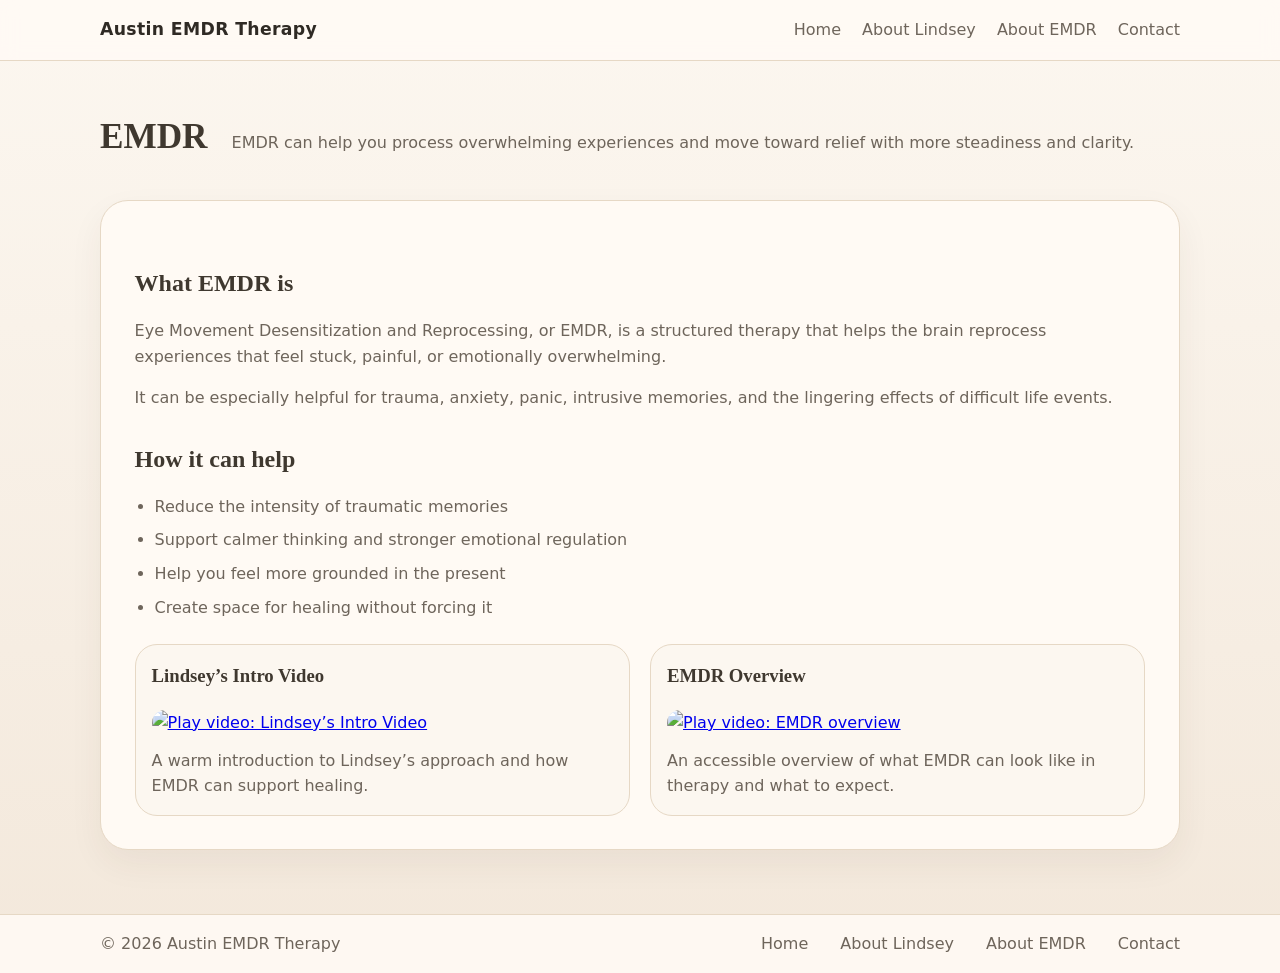
==== about-emdr.html @ 5ae19990 "Change About EMDR heading to 'EMDR'" ====
<!DOCTYPE html>
<html lang="en">
<head>
  <meta charset="UTF-8" />
  <meta name="viewport" content="width=device-width, initial-scale=1.0" />
  <title>About EMDR - Austin EMDR Therapy</title>
  <link rel="stylesheet" href="styles.css" />
</head>
<body>
  <header class="site-header">
    <div class="container header-inner">
      <a class="brand" href="index.html">Austin EMDR Therapy</a>
      <nav class="site-nav">
        <a href="index.html">Home</a>
        <a href="about.html">About Lindsey</a>
        <a href="about-emdr.html">About EMDR</a>
        <a href="contact.html">Contact</a>
      </nav>
    </div>
  </header>

  <main class="page-content container">
    <section class="page-heading">
      <h1>EMDR</h1>
      <p>EMDR can help you process overwhelming experiences and move toward relief with more steadiness and clarity.</p>
    </section>

    <section class="about-content">
      <h2>What EMDR is</h2>
      <p>Eye Movement Desensitization and Reprocessing, or EMDR, is a structured therapy that helps the brain reprocess experiences that feel stuck, painful, or emotionally overwhelming.</p>
      <p>It can be especially helpful for trauma, anxiety, panic, intrusive memories, and the lingering effects of difficult life events.</p>

      <h2>How it can help</h2>
      <ul>
        <li>Reduce the intensity of traumatic memories</li>
        <li>Support calmer thinking and stronger emotional regulation</li>
        <li>Help you feel more grounded in the present</li>
        <li>Create space for healing without forcing it</li>
      </ul>

      <div class="video-grid">
        <article class="video-card">
          <h3>Lindsey’s Intro Video</h3>
          <a href="https://www.fireflytherapyaustin.com/" target="_blank" rel="noopener noreferrer">
            <img src="https://www.fireflytherapyaustin.com/wp-content/uploads/2025/11/video-placeholder4.png" alt="Play video: Lindsey’s Intro Video" />
          </a>
          <p>A warm introduction to Lindsey’s approach and how EMDR can support healing.</p>
        </article>

        <article class="video-card">
          <h3>EMDR Overview</h3>
          <a href="https://www.fireflytherapyaustin.com/" target="_blank" rel="noopener noreferrer">
            <img src="https://www.fireflytherapyaustin.com/wp-content/uploads/2025/11/video-placeholder4.png" alt="Play video: EMDR overview" />
          </a>
          <p>An accessible overview of what EMDR can look like in therapy and what to expect.</p>
        </article>
      </div>
    </section>
  </main>

  <footer class="site-footer">
    <div class="container footer-inner">
      <p>© 2026 Austin EMDR Therapy</p>
      <nav class="footer-nav">
        <a href="index.html">Home</a>
        <a href="about.html">About Lindsey</a>
        <a href="about-emdr.html">About EMDR</a>
        <a href="contact.html">Contact</a>
      </nav>
    </div>
  </footer>
</body>
</html>
---- styles.css ----
:root {
  color-scheme: light;
  font-family: Inter, "Segoe UI", system-ui, -apple-system, BlinkMacSystemFont, sans-serif;
  line-height: 1.6;
  color: #2f2a24;
  background: #f7efe4;
  --cream: #fcf7f0;
  --cream-strong: #f3e8db;
  --ink: #2f2a24;
  --muted: #6e655b;
  --sage: #6f7f64;
  --sage-dark: #4f5f46;
  --accent: #a97a4f;
  --accent-deep: #7d5834;
  --border: #e6d8c5;
  --card: #fffaf4;
}

* {
  box-sizing: border-box;
}

body {
  margin: 0;
  min-height: 100vh;
  background: linear-gradient(180deg, #fcf7f0 0%, #f3e8db 100%);
  color: var(--ink);
}

.container {
  width: min(1080px, calc(100% - 2rem));
  margin: 0 auto;
}

.site-header,
.site-footer {
  background: rgba(255, 250, 244, 0.9);
  backdrop-filter: blur(8px);
  border-bottom: 1px solid var(--border);
}

.site-footer {
  border-top: 1px solid var(--border);
  border-bottom: none;
}

.header-inner,
.footer-inner {
  display: flex;
  align-items: center;
  justify-content: space-between;
  gap: 1rem;
  padding: 1rem 0;
}

.brand {
  font-size: 1.08rem;
  font-weight: 700;
  color: var(--ink);
  text-decoration: none;
  letter-spacing: 0.02em;
}

.site-nav a,
.footer-nav a {
  color: var(--muted);
  text-decoration: none;
  margin-left: 1rem;
}

.site-nav a:hover,
.footer-nav a:hover {
  color: var(--sage-dark);
}

.page-content {
  padding: 3rem 0 4rem;
}

.hero {
  position: relative;
  overflow: hidden;
  background:
    linear-gradient(135deg, rgba(247, 239, 228, 0.82) 0%, rgba(255, 250, 244, 0.7) 70%),
    url('https://images.unsplash.com/photo-1466692476868-aef1dfb1e735?auto=format&fit=crop&w=1400&q=80') center/cover no-repeat;
  border: 1px solid var(--border);
  border-radius: 30px;
  padding: 3.25rem 3rem;
  text-align: left;
  box-shadow: 0 18px 45px rgba(74, 54, 33, 0.08);
}

.hero::before {
  content: "";
  position: absolute;
  right: -2rem;
  bottom: -2rem;
  width: 240px;
  height: 240px;
  background: radial-gradient(circle, rgba(169, 122, 79, 0.16), transparent 70%);
  pointer-events: none;
}

.hero h1 {
  margin: 0 0 1rem;
  font-size: clamp(2rem, 4vw, 3.2rem);
  letter-spacing: -0.03em;
  line-height: 1.1;
  color: #3f382f;
  font-family: "Iowan Old Style", "Palatino Linotype", "Book Antiqua", serif;
  max-width: none;
  white-space: nowrap;
}

.hero p {
  max-width: 62ch;
  margin: 0 0 2rem;
  color: var(--muted);
  font-size: 1.02rem;
}

.hero-actions {
  display: flex;
  flex-wrap: wrap;
  justify-content: flex-start;
  gap: 1rem;
}

.button {
  display: inline-flex;
  align-items: center;
  justify-content: center;
  padding: 0.95rem 1.7rem;
  border: none;
  border-radius: 999px;
  background: linear-gradient(135deg, var(--accent) 0%, var(--accent-deep) 100%);
  color: #ffffff;
  font-weight: 600;
  text-decoration: none;
  cursor: pointer;
  box-shadow: 0 10px 24px rgba(125, 88, 52, 0.18);
}

.button-secondary {
  background: var(--card);
  color: var(--sage-dark);
  border: 1px solid var(--border);
  box-shadow: none;
}

.intro-grid {
  display: grid;
  gap: 1.35rem;
  margin-top: 2rem;
  grid-template-columns: repeat(auto-fit, minmax(220px, 1fr));
}

.intro-grid article {
  background: var(--card);
  border: 1px solid var(--border);
  border-radius: 22px;
  padding: 1.7rem;
  box-shadow: 0 10px 24px rgba(74, 54, 33, 0.05);
}

.intro-grid h2 {
  margin-top: 0;
  color: #3f382f;
  font-family: "Iowan Old Style", "Palatino Linotype", "Book Antiqua", serif;
}

.about-content,
.contact-form-section {
  background: var(--card);
  border: 1px solid var(--border);
  border-radius: 28px;
  padding: 2.1rem;
  box-shadow: 0 14px 34px rgba(74, 54, 33, 0.06);
}

.page-heading {
  margin-bottom: 1.5rem;
}

/* Layout for About page heading with photo on the right */
.page-heading {
  display: flex;
  align-items: center;
  gap: 1.5rem;
}

.page-heading .heading-text {
  flex: 1 1 auto;
}

.about-photo {
  flex: 0 0 260px;
  margin-left: auto;
}

.about-photo img {
  display: block;
  width: 100%;
  height: auto;
  border-radius: 14px;
  object-fit: cover;
  box-shadow: 0 12px 30px rgba(74, 54, 33, 0.08);
}

.page-heading h1 {
  margin: 0 0 0.7rem;
  font-size: 2.2rem;
  color: #3f382f;
  font-family: "Iowan Old Style", "Palatino Linotype", "Book Antiqua", serif;
}

.page-heading p {
  margin: 0;
  color: var(--muted);
}

.about-content h2,
.contact-form-section h2 {
  margin-top: 1.8rem;
  margin-bottom: 0.7rem;
  color: #3f382f;
  font-family: "Iowan Old Style", "Palatino Linotype", "Book Antiqua", serif;
}

.about-content p,
.about-content li,
.contact-form-section p {
  color: var(--muted);
}

.about-content ul {
  padding-left: 1.25rem;
}

.about-content li {
  margin-bottom: 0.5rem;
}

.contact-form-section {
  display: grid;
  gap: 2rem;
}

.contact-form {
  display: grid;
  gap: 1rem;
}

.contact-form input,
.contact-form textarea {
  width: 100%;
  padding: 0.95rem 1rem;
  border: 1px solid var(--border);
  border-radius: 14px;
  font: inherit;
  color: var(--ink);
  background: #fcf7f0;
}

.contact-form label {
  display: block;
  font-weight: 600;
  color: var(--sage-dark);
}

.contact-details {
  padding: 1rem 1.25rem;
  border: 1px solid var(--border);
  border-radius: 20px;
  background: #f8efe3;
}

.video-grid {
  display: grid;
  gap: 1.25rem;
  margin-top: 1.5rem;
  grid-template-columns: repeat(auto-fit, minmax(240px, 1fr));
}

.video-card {
  background: #fcf7f0;
  border: 1px solid var(--border);
  border-radius: 22px;
  padding: 1rem;
}

.video-card h3 {
  margin-top: 0;
  color: #3f382f;
  font-family: "Iowan Old Style", "Palatino Linotype", "Book Antiqua", serif;
}

.video-card img {
  display: block;
  width: 100%;
  border-radius: 14px;
  margin-bottom: 0.75rem;
}

.video-card p {
  margin: 0;
  color: var(--muted);
}

.site-footer p {
  margin: 0;
  color: var(--muted);
}

.site-footer .footer-nav {
  display: flex;
  gap: 1rem;
  flex-wrap: wrap;
}

@media (max-width: 720px) {
  .hero {
    padding: 2.25rem 1.25rem;
  }

  .header-inner,
  .footer-inner {
    flex-direction: column;
    align-items: flex-start;
  }

  .site-nav a,
  .footer-nav a {
    margin-left: 0;
  }

  .page-heading {
    flex-direction: column;
    gap: 1rem;
  }

  .about-photo {
    flex: 0 0 auto;
    width: min(320px, 60%);
    margin-left: 0;
    align-self: center;
  }
}
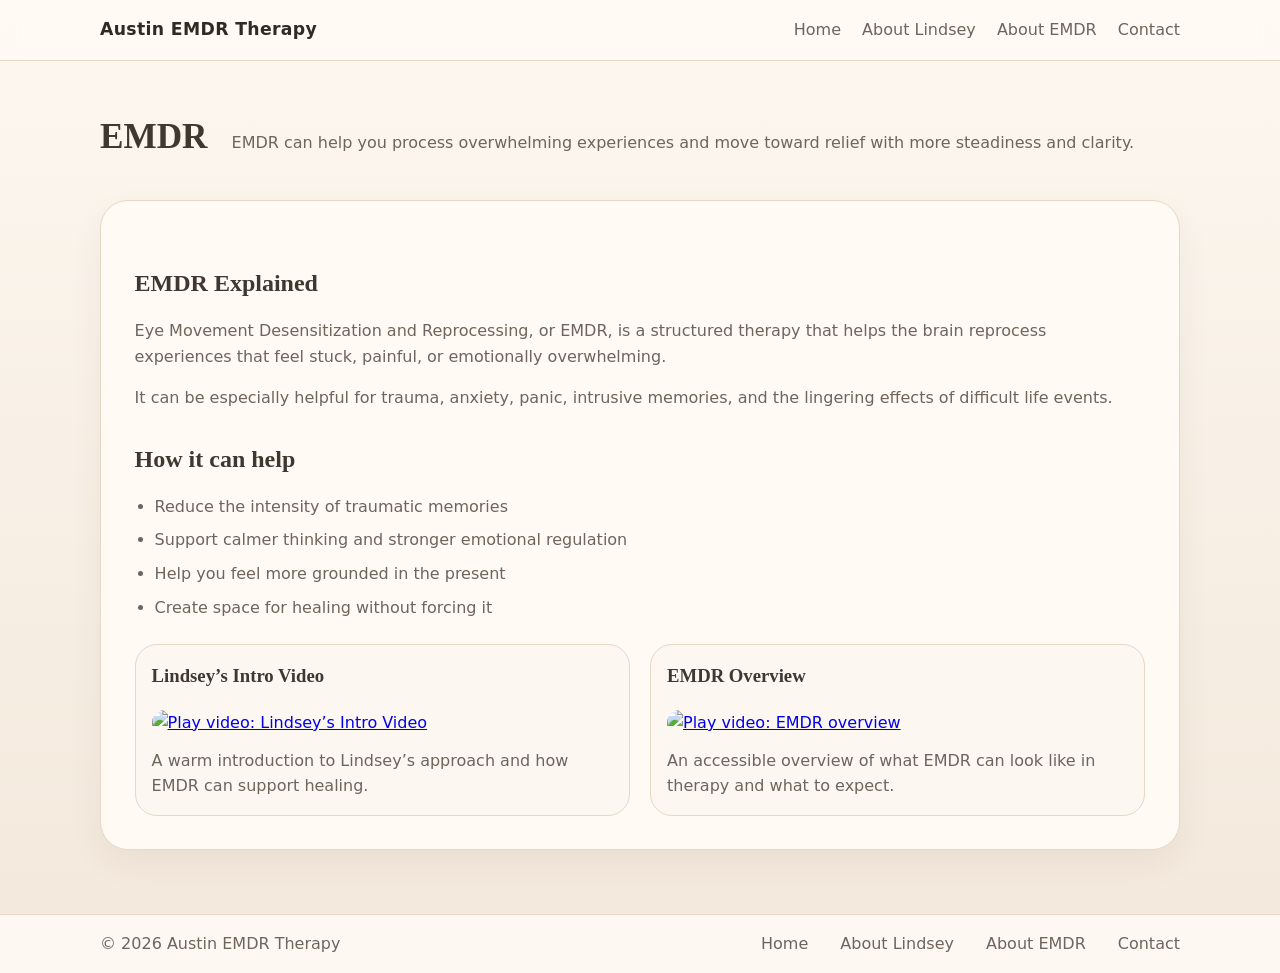
==== commit 07b4d2dc: "Change EMDR page heading from 'What EMDR is' to 'EMDR Explained'" ====
--- a/about-emdr.html
+++ b/about-emdr.html
@@ -26,7 +26,7 @@
     </section>
 
     <section class="about-content">
-      <h2>What EMDR is</h2>
+      <h2>EMDR Explained</h2>
       <p>Eye Movement Desensitization and Reprocessing, or EMDR, is a structured therapy that helps the brain reprocess experiences that feel stuck, painful, or emotionally overwhelming.</p>
       <p>It can be especially helpful for trauma, anxiety, panic, intrusive memories, and the lingering effects of difficult life events.</p>
 
--- a/styles.css
+++ b/styles.css
@@ -163,10 +163,33 @@
   box-shadow: 0 10px 24px rgba(74, 54, 33, 0.05);
 }
 
+.intro-grid article ul {
+  margin: 1.25rem 0 0;
+  padding-left: 1.45rem;
+  color: var(--muted);
+  list-style: disc;
+  list-style-position: inside;
+  font-family: Inter, "Segoe UI", system-ui, -apple-system, BlinkMacSystemFont, sans-serif;
+}
+
+.intro-grid article ul li {
+  margin: 0 0 1rem 0;
+  line-height: 1.85;
+}
+
+.intro-grid article ul li::marker {
+  color: rgba(169, 122, 79, 0.88);
+}
+
+.intro-grid h2,
+.intro-grid article p,
+.intro-grid article ul {
+  font-family: Inter, "Segoe UI", system-ui, -apple-system, BlinkMacSystemFont, sans-serif;
+}
+
 .intro-grid h2 {
   margin-top: 0;
   color: #3f382f;
-  font-family: "Iowan Old Style", "Palatino Linotype", "Book Antiqua", serif;
 }
 
 .about-content,
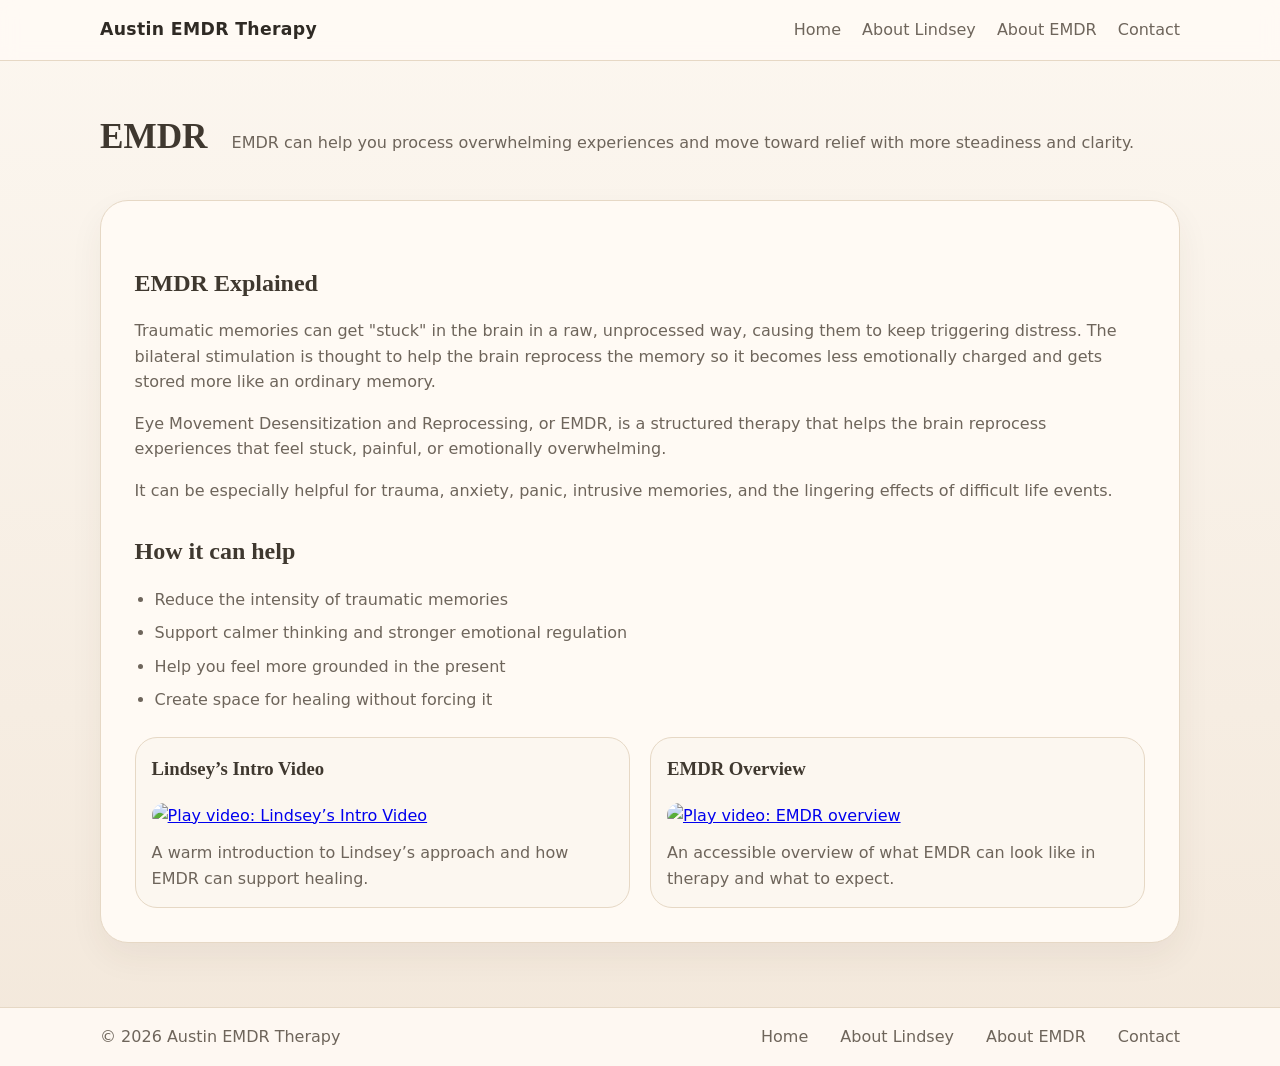
==== commit bc161129: "Add explanation text under EMDR Explained" ====
--- a/about-emdr.html
+++ b/about-emdr.html
@@ -27,6 +27,7 @@
 
     <section class="about-content">
       <h2>EMDR Explained</h2>
+      <p>Traumatic memories can get "stuck" in the brain in a raw, unprocessed way, causing them to keep triggering distress. The bilateral stimulation is thought to help the brain reprocess the memory so it becomes less emotionally charged and gets stored more like an ordinary memory.</p>
       <p>Eye Movement Desensitization and Reprocessing, or EMDR, is a structured therapy that helps the brain reprocess experiences that feel stuck, painful, or emotionally overwhelming.</p>
       <p>It can be especially helpful for trauma, anxiety, panic, intrusive memories, and the lingering effects of difficult life events.</p>
 
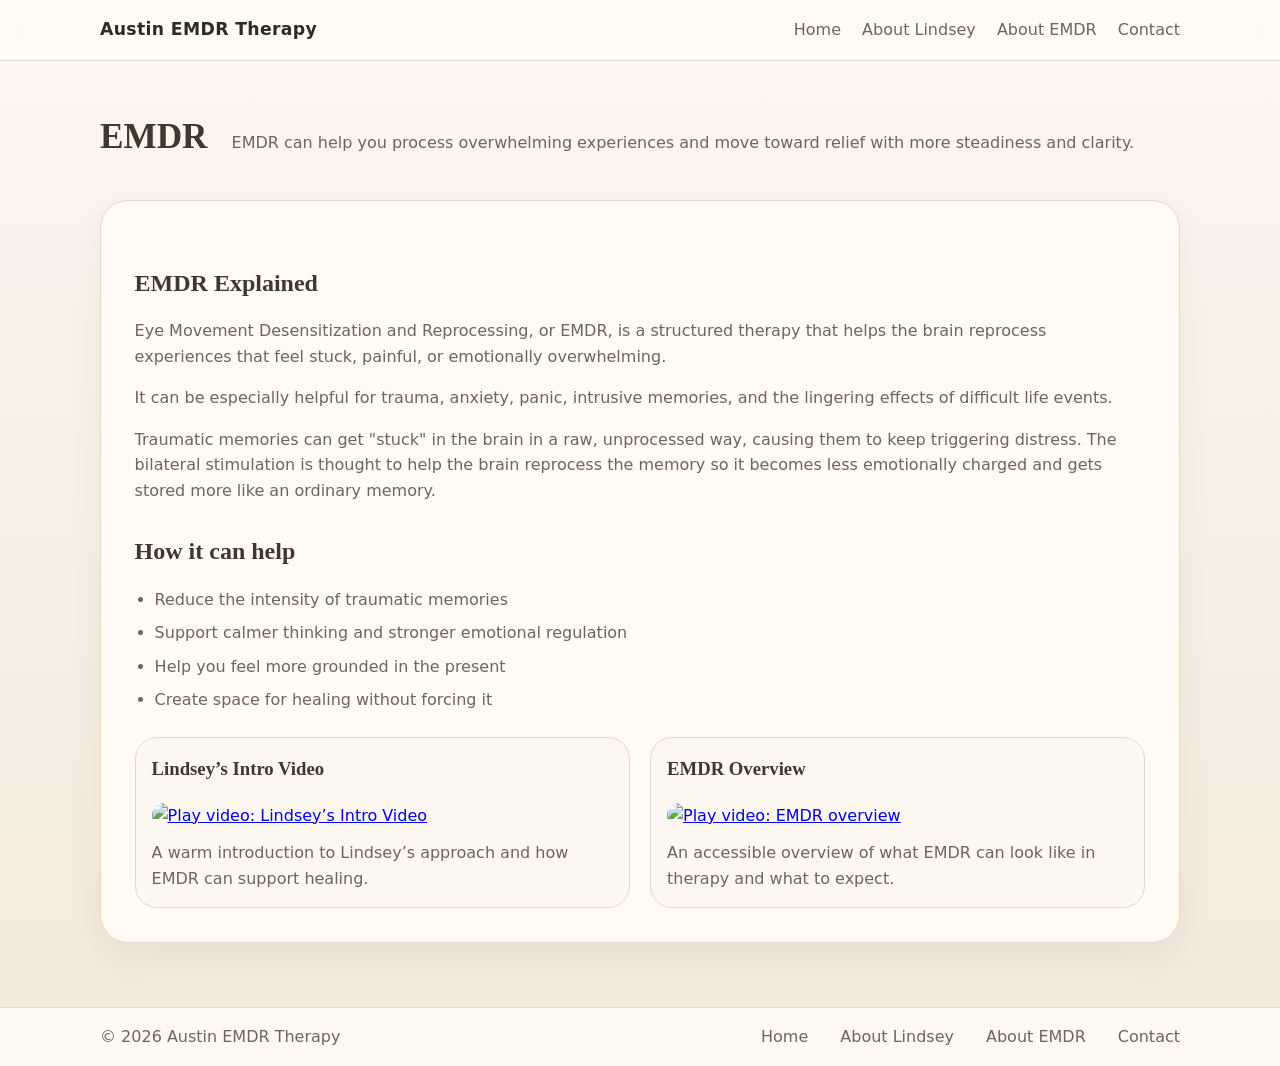
==== commit 9a8dc321: "Move EMDR explanation paragraph below context paragraph" ====
--- a/about-emdr.html
+++ b/about-emdr.html
@@ -27,9 +27,9 @@
 
     <section class="about-content">
       <h2>EMDR Explained</h2>
-      <p>Traumatic memories can get "stuck" in the brain in a raw, unprocessed way, causing them to keep triggering distress. The bilateral stimulation is thought to help the brain reprocess the memory so it becomes less emotionally charged and gets stored more like an ordinary memory.</p>
       <p>Eye Movement Desensitization and Reprocessing, or EMDR, is a structured therapy that helps the brain reprocess experiences that feel stuck, painful, or emotionally overwhelming.</p>
       <p>It can be especially helpful for trauma, anxiety, panic, intrusive memories, and the lingering effects of difficult life events.</p>
+      <p>Traumatic memories can get "stuck" in the brain in a raw, unprocessed way, causing them to keep triggering distress. The bilateral stimulation is thought to help the brain reprocess the memory so it becomes less emotionally charged and gets stored more like an ordinary memory.</p>
 
       <h2>How it can help</h2>
       <ul>
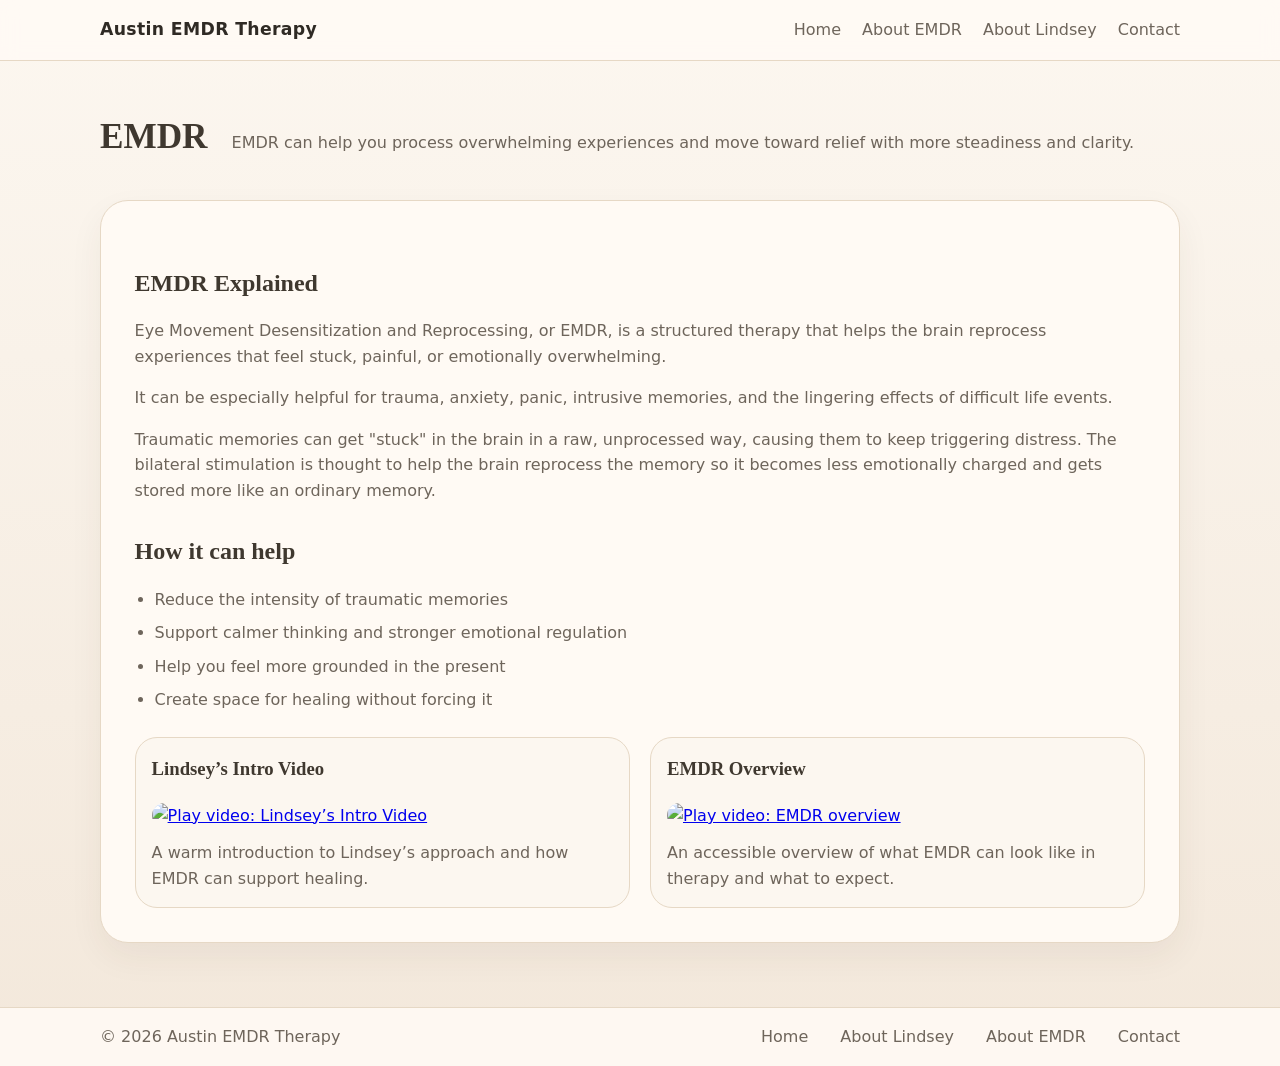
==== commit b5ca82a5: "Reorder nav links to Home, About EMDR, About Lindsey, Contact" ====
--- a/about-emdr.html
+++ b/about-emdr.html
@@ -12,8 +12,8 @@
       <a class="brand" href="index.html">Austin EMDR Therapy</a>
       <nav class="site-nav">
         <a href="index.html">Home</a>
+        <a href="about-emdr.html">About EMDR</a>
         <a href="about.html">About Lindsey</a>
-        <a href="about-emdr.html">About EMDR</a>
         <a href="contact.html">Contact</a>
       </nav>
     </div>
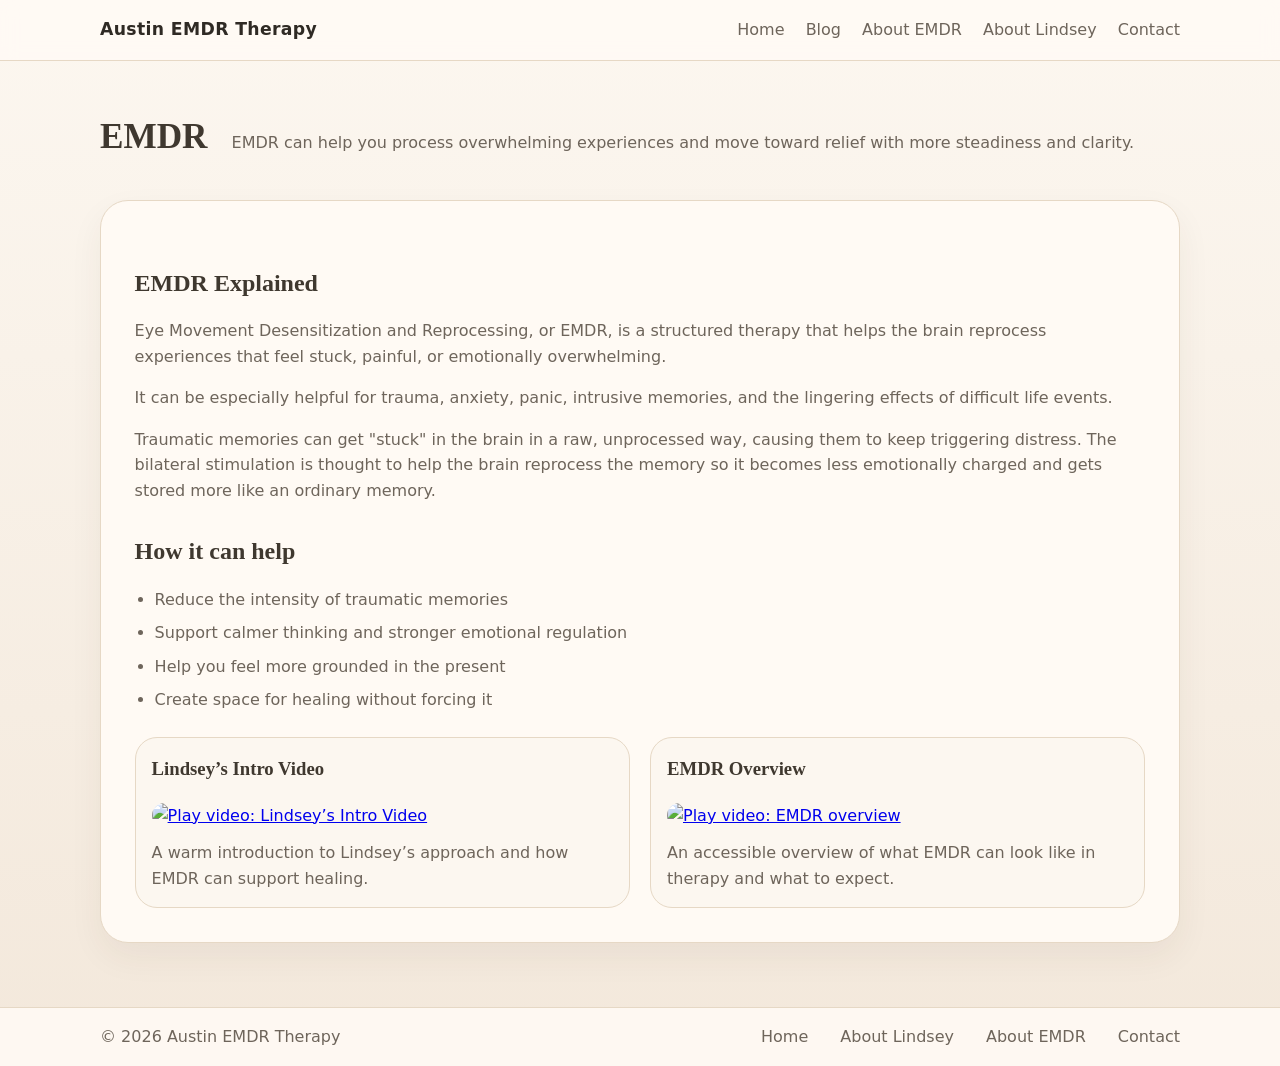
==== commit ca2c527d: "Add blog page with publish form and local storage" ====
--- a/about-emdr.html
+++ b/about-emdr.html
@@ -12,6 +12,7 @@
       <a class="brand" href="index.html">Austin EMDR Therapy</a>
       <nav class="site-nav">
         <a href="index.html">Home</a>
+        <a href="blog.html">Blog</a>
         <a href="about-emdr.html">About EMDR</a>
         <a href="about.html">About Lindsey</a>
         <a href="contact.html">Contact</a>
--- a/styles.css
+++ b/styles.css
@@ -341,9 +341,83 @@
   flex-wrap: wrap;
 }
 
+.blog-layout {
+  display: grid;
+  grid-template-columns: 1.1fr 0.9fr;
+  gap: 1.5rem;
+  align-items: start;
+}
+
+.blog-form,
+.blog-card,
+.blog-list-section {
+  background: var(--card);
+  border: 1px solid var(--border);
+  border-radius: 24px;
+  padding: 1.5rem;
+  box-shadow: 0 12px 30px rgba(74, 54, 33, 0.06);
+}
+
+.blog-form {
+  display: grid;
+  gap: 0.8rem;
+}
+
+.blog-form label {
+  font-weight: 600;
+  color: var(--sage-dark);
+}
+
+.blog-form input,
+.blog-form textarea {
+  width: 100%;
+  padding: 0.9rem 1rem;
+  border: 1px solid var(--border);
+  border-radius: 14px;
+  font: inherit;
+  color: var(--ink);
+  background: #fcf7f0;
+}
+
+.blog-list-section h2 {
+  margin-top: 0;
+  color: #3f382f;
+  font-family: "Iowan Old Style", "Palatino Linotype", "Book Antiqua", serif;
+}
+
+.blog-posts {
+  display: grid;
+  gap: 1rem;
+}
+
+.blog-card h3 {
+  margin: 0.4rem 0 0.5rem;
+  color: #3f382f;
+}
+
+.blog-meta {
+  color: var(--accent-deep);
+  font-size: 0.92rem;
+  font-weight: 600;
+}
+
+.blog-excerpt {
+  color: var(--sage-dark);
+  font-weight: 600;
+}
+
+.empty-state {
+  color: var(--muted);
+  font-style: italic;
+}
+
 @media (max-width: 720px) {
   .hero {
     padding: 2.25rem 1.25rem;
+  }
+
+  .blog-layout {
+    grid-template-columns: 1fr;
   }
 
   .header-inner,
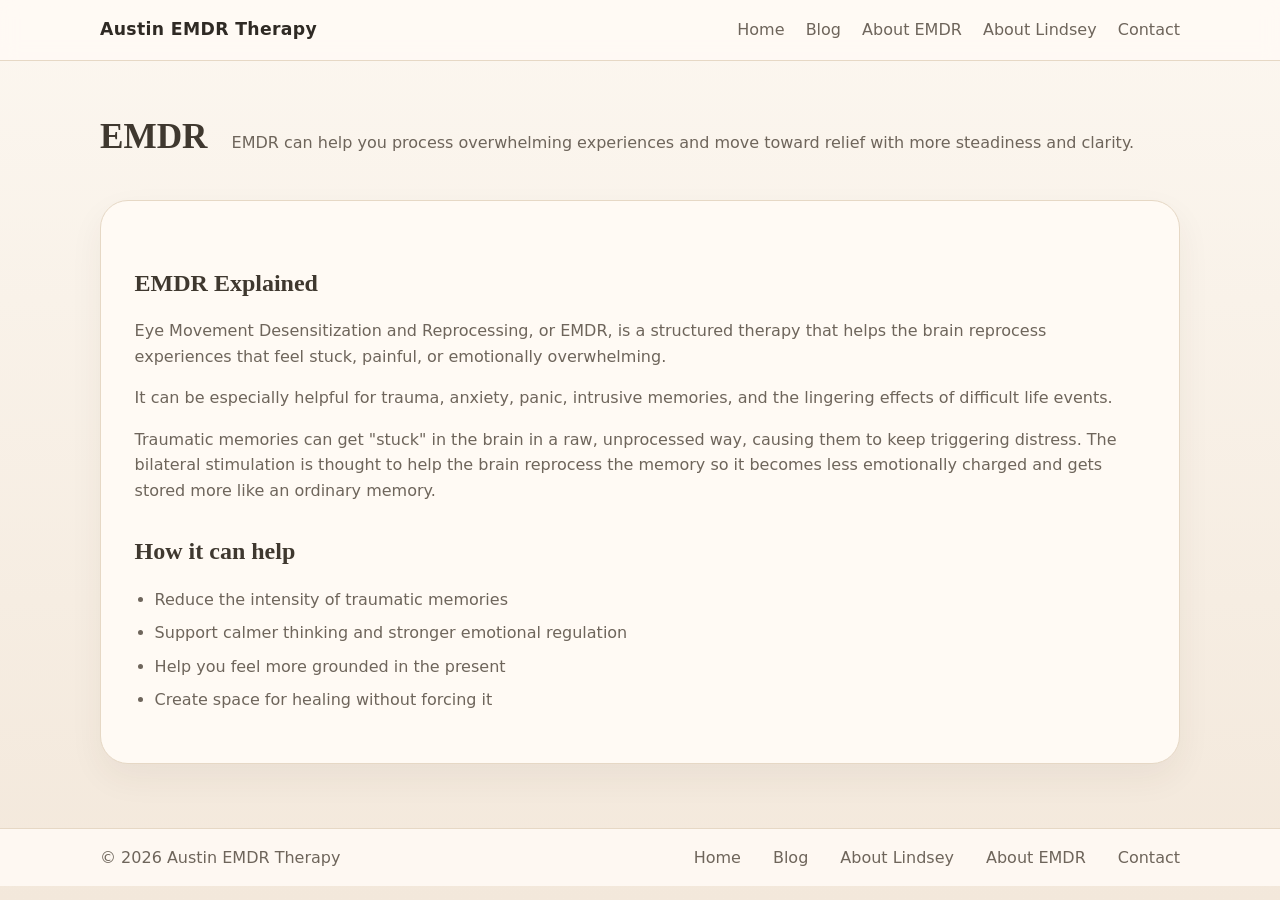
==== commit 95e6ad6a: "Update about page cards and site copy" ====
--- a/about-emdr.html
+++ b/about-emdr.html
@@ -40,23 +40,7 @@
         <li>Create space for healing without forcing it</li>
       </ul>
 
-      <div class="video-grid">
-        <article class="video-card">
-          <h3>Lindsey’s Intro Video</h3>
-          <a href="https://www.fireflytherapyaustin.com/" target="_blank" rel="noopener noreferrer">
-            <img src="https://www.fireflytherapyaustin.com/wp-content/uploads/2025/11/video-placeholder4.png" alt="Play video: Lindsey’s Intro Video" />
-          </a>
-          <p>A warm introduction to Lindsey’s approach and how EMDR can support healing.</p>
-        </article>
 
-        <article class="video-card">
-          <h3>EMDR Overview</h3>
-          <a href="https://www.fireflytherapyaustin.com/" target="_blank" rel="noopener noreferrer">
-            <img src="https://www.fireflytherapyaustin.com/wp-content/uploads/2025/11/video-placeholder4.png" alt="Play video: EMDR overview" />
-          </a>
-          <p>An accessible overview of what EMDR can look like in therapy and what to expect.</p>
-        </article>
-      </div>
     </section>
   </main>
 
@@ -65,6 +49,7 @@
       <p>© 2026 Austin EMDR Therapy</p>
       <nav class="footer-nav">
         <a href="index.html">Home</a>
+        <a href="blog.html">Blog</a>
         <a href="about.html">About Lindsey</a>
         <a href="about-emdr.html">About EMDR</a>
         <a href="contact.html">Contact</a>
--- a/styles.css
+++ b/styles.css
@@ -201,6 +201,19 @@
   box-shadow: 0 14px 34px rgba(74, 54, 33, 0.06);
 }
 
+.about-content-grid {
+  display: grid;
+  gap: 1.35rem;
+}
+
+.about-card {
+  background: linear-gradient(180deg, #fffaf4 0%, #fcf7f0 100%);
+  border: 1px solid var(--border);
+  border-radius: 24px;
+  padding: 1.5rem;
+  box-shadow: 0 10px 24px rgba(74, 54, 33, 0.05);
+}
+
 .page-heading {
   margin-bottom: 1.5rem;
 }
@@ -341,16 +354,23 @@
   flex-wrap: wrap;
 }
 
-.blog-layout {
-  display: grid;
-  grid-template-columns: 1.1fr 0.9fr;
+.blog-shell {
+  display: grid;
+  grid-template-columns: minmax(0, 1.6fr) minmax(260px, 0.7fr);
   gap: 1.5rem;
   align-items: start;
 }
 
-.blog-form,
+.blog-main {
+  display: grid;
+  gap: 1.25rem;
+}
+
+.blog-form-card,
 .blog-card,
-.blog-list-section {
+.blog-list-section,
+.blog-search-card,
+.blog-categories-card {
   background: var(--card);
   border: 1px solid var(--border);
   border-radius: 24px;
@@ -358,6 +378,16 @@
   box-shadow: 0 12px 30px rgba(74, 54, 33, 0.06);
 }
 
+.blog-form-card h2,
+.blog-search-card h2,
+.blog-categories-card h2,
+.blog-list-section h2 {
+  margin-top: 0;
+  margin-bottom: 0.85rem;
+  color: #3f382f;
+  font-family: "Iowan Old Style", "Palatino Linotype", "Book Antiqua", serif;
+}
+
 .blog-form {
   display: grid;
   gap: 0.8rem;
@@ -369,7 +399,9 @@
 }
 
 .blog-form input,
-.blog-form textarea {
+.blog-form textarea,
+.blog-form select,
+.blog-search-card input {
   width: 100%;
   padding: 0.9rem 1rem;
   border: 1px solid var(--border);
@@ -379,10 +411,17 @@
   background: #fcf7f0;
 }
 
-.blog-list-section h2 {
-  margin-top: 0;
-  color: #3f382f;
-  font-family: "Iowan Old Style", "Palatino Linotype", "Book Antiqua", serif;
+.blog-list-header {
+  margin-bottom: 1rem;
+}
+
+.blog-list-header h2 {
+  margin-bottom: 0.25rem;
+}
+
+.blog-list-header p {
+  margin: 0;
+  color: var(--muted);
 }
 
 .blog-posts {
@@ -396,28 +435,91 @@
 }
 
 .blog-meta {
+  display: flex;
+  flex-wrap: wrap;
+  gap: 0.5rem;
+  align-items: center;
   color: var(--accent-deep);
   font-size: 0.92rem;
   font-weight: 600;
 }
 
+.blog-category-pill {
+  display: inline-block;
+  padding: 0.2rem 0.6rem;
+  border-radius: 999px;
+  background: rgba(169, 122, 79, 0.12);
+  color: var(--accent-deep);
+  font-size: 0.8rem;
+}
+
 .blog-excerpt {
   color: var(--sage-dark);
   font-weight: 600;
 }
 
+.blog-card p:last-child {
+  margin-bottom: 0;
+  color: var(--muted);
+}
+
+.blog-sidebar {
+  display: grid;
+  gap: 1rem;
+  position: sticky;
+  top: 1rem;
+}
+
+.blog-categories {
+  list-style: none;
+  padding: 0;
+  margin: 0.75rem 0 0;
+  display: grid;
+  gap: 0.6rem;
+}
+
+.category-chip {
+  width: 100%;
+  text-align: left;
+  padding: 0.75rem 0.9rem;
+  border: 1px solid var(--border);
+  border-radius: 999px;
+  background: var(--card);
+  color: var(--sage-dark);
+  font: inherit;
+  cursor: pointer;
+}
+
+.category-chip.is-active {
+  background: linear-gradient(135deg, var(--accent) 0%, var(--accent-deep) 100%);
+  color: #ffffff;
+  border-color: transparent;
+}
+
+.visually-hidden {
+  position: absolute;
+  left: -9999px;
+}
+
 .empty-state {
   color: var(--muted);
   font-style: italic;
+}
+
+@media (max-width: 900px) {
+  .blog-shell {
+    grid-template-columns: 1fr;
+  }
+
+  .blog-sidebar {
+    position: static;
+    order: -1;
+  }
 }
 
 @media (max-width: 720px) {
   .hero {
     padding: 2.25rem 1.25rem;
-  }
-
-  .blog-layout {
-    grid-template-columns: 1fr;
   }
 
   .header-inner,
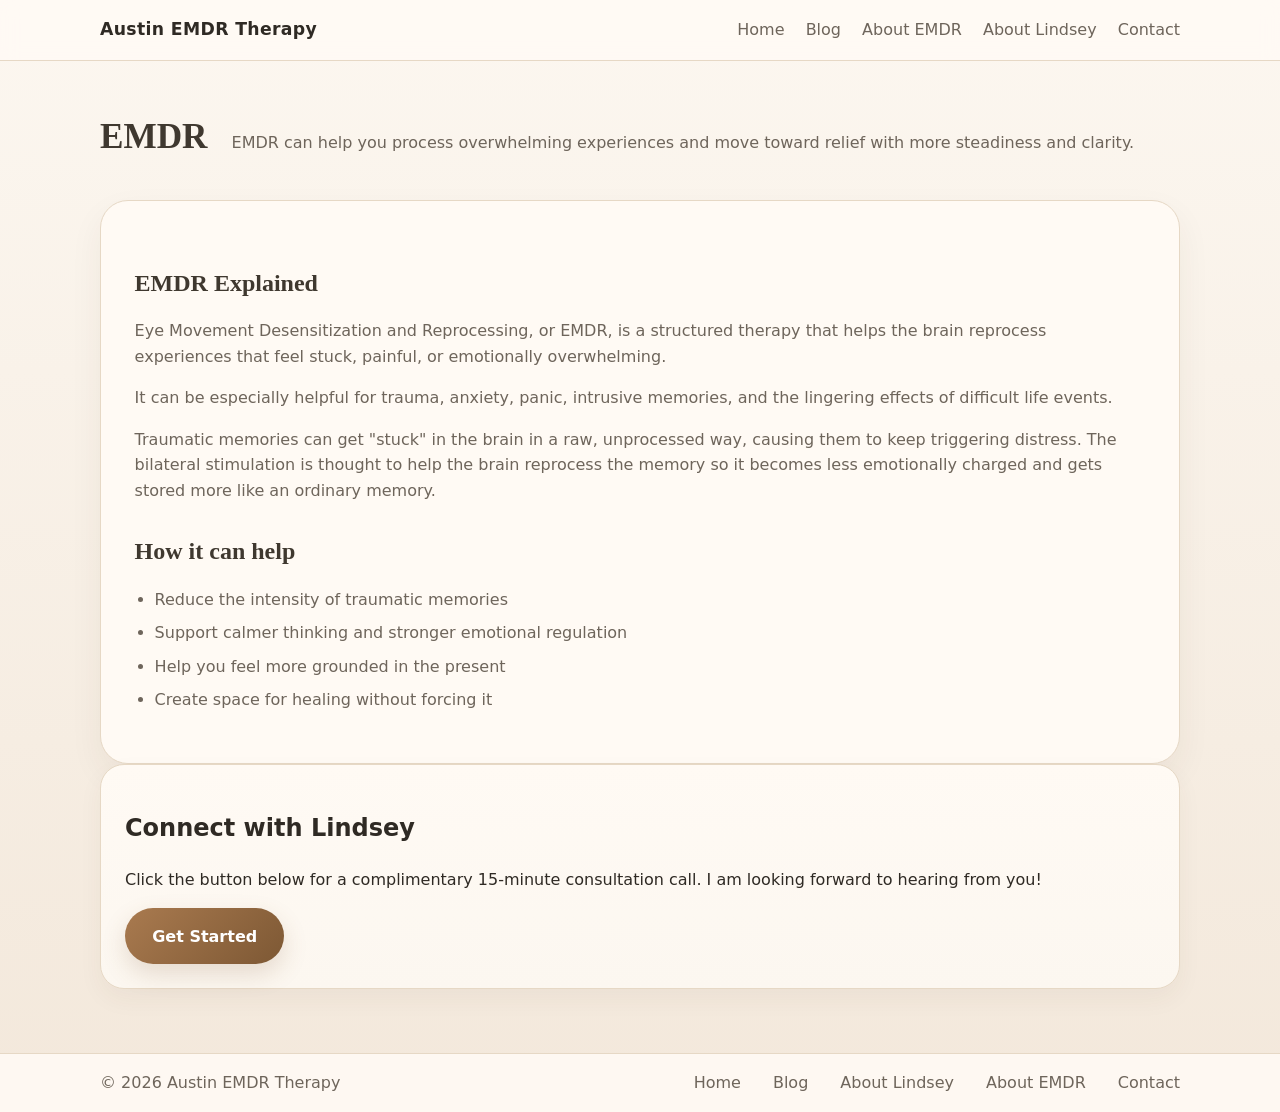
==== commit 62cce4d0: "Separate EMDR consultation card" ====
--- a/about-emdr.html
+++ b/about-emdr.html
@@ -40,7 +40,14 @@
         <li>Create space for healing without forcing it</li>
       </ul>
 
+    </section>
 
+    <section class="about-content-grid" aria-label="Consultation callout">
+      <article class="about-card">
+        <h2>Connect with Lindsey</h2>
+        <p>Click the button below for a complimentary 15-minute consultation call. I am looking forward to hearing from you!</p>
+        <a class="button" href="contact.html">Get Started</a>
+      </article>
     </section>
   </main>
 
